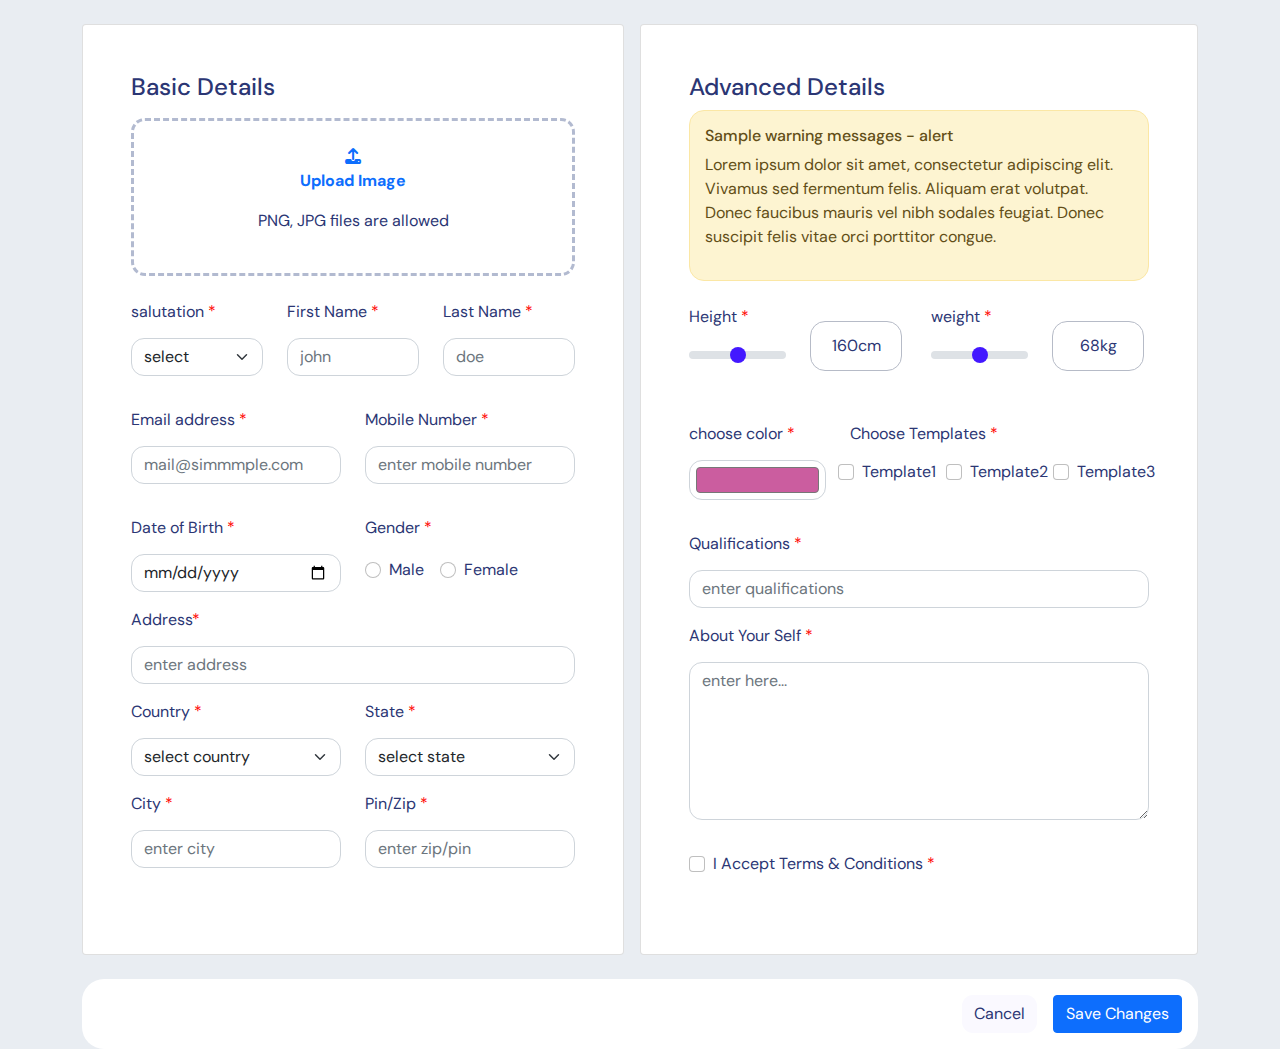
==== index.html @ 8b4890e4 "boots3" ====
<!DOCTYPE html>
<html lang="en">

<head>
  <meta charset="UTF-8">
  <meta name="viewport" content="width=device-width, initial-scale=1.0">
  <title>bootstrap</title>
  <link href="https://cdn.jsdelivr.net/npm/bootstrap@5.0.2/dist/css/bootstrap.min.css" rel="stylesheet"
    integrity="sha384-EVSTQN3/azprG1Anm3QDgpJLIm9Nao0Yz1ztcQTwFspd3yD65VohhpuuCOmLASjC" crossorigin="anonymous">
  <script src="https://cdn.jsdelivr.net/npm/bootstrap@5.0.2/dist/js/bootstrap.bundle.min.js"
    integrity="sha384-MrcW6ZMFYlzcLA8Nl+NtUVF0sA7MsXsP1UyJoMp4YLEuNSfAP+JcXn/tWtIaxVXM"
    crossorigin="anonymous"></script>
  <link rel="stylesheet" href="bootstrap.css">
  <link rel="stylesheet" href="responsive.css">
  <link rel="stylesheet" href="bootstrap-5.0.2-dist/css/bootstrap.min.css">
  <link rel="stylesheet" href="https://cdnjs.cloudflare.com/ajax/libs/font-awesome/6.5.1/css/all.min.css">
  <link rel="preconnect" href="https://fonts.googleapis.com">
  <link rel="preconnect" href="https://fonts.gstatic.com" crossorigin>
  <link
    href="https://fonts.googleapis.com/css2?family=DM+Sans:ital,opsz,wght@0,9..40,100..1000;1,9..40,100..1000&family=Montserrat:ital,wght@0,100..900;1,100..900&display=swap"
    rel="stylesheet">
</head>

<body>
  <section class="layout">
    <div class="container d-flex gap-3">
      <div class="card p-5 mb-4 mt-4">
        <div class="title">
          <h4>Basic Details</h4>
          <label class="upload d-flex p-4 mt-3 ">
            <div class="text-center max-auto" style="width: 250px;">
              <i class="fa-solid fa-upload text-primary"></i>
              <p class="fw-bolder text-primary">Upload Image</p>
              <p class="fw-500 fs-12px ">PNG, JPG files are allowed</p>
            </div>
          </label>
          <div class="row mb-3 mt-4">
            <div class="col-lg-4">
              <label for="salutation" class="form-label">salutation </label>
              <select class="form-select" aria-label="Default select example">
                <option selected>select</option>
                <option value="1">mr</option>
                <option value="2">mrs</option>
                <!-- <option value="3"></option> -->
              </select>
            </div>
            <div class="col-lg-4">
              <label for="firstname" class="form-label">First Name </label>
              <input type="text" class="form-control" placeholder="john" aria-label="First name">
            </div>
            <div class="col-lg-4 mb-3">
              <label for="LastName" class="form-label">Last Name </label>
              <input type="text" class="form-control" placeholder="doe" aria-label="Last name">
            </div>
          </div>
        </div>
        <div class="row mb-3">
          <div class="col-lg-6 mb-3">
            <form>
              <label for="exampleInputEmail1" class="form-label">Email address </label>
              <input type="email" class="form-control" id="exampleInputEmail1" placeholder="mail@simmmple.com"
                aria-describedby="emailHelp">
              <!-- <div id="emailHelp" class="form-text">We'll never share your email with anyone else.</div> -->
          </div>
          </form>
          <div class="col-lg-6 mb-3">
            <label for="MobileNumber " class="form-label">Mobile Number </label>
            <input type="number" class="form-control" id="exampleInputEmail1" placeholder="enter mobile number"
              aria-describedby="emailHelp">
          </div>
        </div>
        <div class="row">
          <div class="col-lg-6 mb-3">
            <label for="DateofBirth" class="form-label">Date of Birth </label>
            <input type="date" class="form-control" placeholder="select date of birth" aria-label="date">
          </div>
          <div class="col-lg-6">
            <label for="Gender" class="form-label ">Gender </label>
            <div class="d-flex">
              <div class="form-check form-check-inline">
                <input class="form-check-input mt-2" type="radio" name="inlineRadioOptions" id="inlineRadio1"
                  value="option1">
                <label class="form-check-label mt-1" for="inlineRadio1">Male</label>
              </div>
              <div class="form-check form-check-inline">
                <input class="form-check-input mt-2" type="radio" name="inlineRadioOptions" id="inlineRadio2"
                  value="option2">
                <label class="form-check-label mt-1" for="inlineRadio2">Female</label>
              </div>
            </div>
          </div>
        </div>
        <div>
          <div class="mb-3">
            <label for="Address" class="form-label">Address</label>
            <input type="text" class="form-control" id="formGroupExampleInput" placeholder="enter address">
          </div>
        </div>
        <div class="row">
          <div class="col-lg-6 mb-3">
            <label for="Country" class="form-label">Country </label>
            <select class="form-select" aria-label="Default select example">
              <option selected>select country</option>
              <option value="1">One</option>
              <option value="2">Two</option>
              <option value="3">Three</option>
            </select>
          </div>
          <div class="col-lg-6 mb-3">
            <label for="State" class="form-label">State </label>
            <select class="form-select" aria-label="Default select example">
              <option selected>select state</option>
              <option value="1">One</option>
              <option value="2">Two</option>
              <option value="3">Three</option>
            </select>
          </div>
        </div>
        <div class="row">
          <div class="col-lg-6 mb-3">
            <label for="City" class="form-label">City </label>
            <input type="text" class="form-control" placeholder="enter city" aria-label="City">
          </div>
          <div class="col-lg-6">
            <label for="zip" class="form-label">Pin/Zip </label>
            <input type="text" class="form-control" placeholder="enter zip/pin " aria-label="Zip">
          </div>
        </div>
      </div>

      <div class="card p-5 mb-4 mt-4">
        <!-- <div class="card "> -->
        <div class="title_advanced">
          <h4>Advanced Details</h4>
        </div>
        <div class="Sample">
          <h6>Sample warning messages - alert</h6>
          <p>Lorem ipsum dolor sit amet, consectetur adipiscing elit. Vivamus sed fermentum felis. Aliquam erat
            volutpat. Donec faucibus mauris vel nibh sodales feugiat. Donec suscipit felis vitae orci porttitor congue.
          </p>
        </div>
        <div class="row mb-3 mt-4">
          <div class="col-lg-3 mb-3">
            <label for="Height" class="form-label">Height </label>
            <!-- <label for="customRange1" class="form-label">Example range</label> -->
            <input type="range" class="form-range" id="customRange1">
          </div>
          <div class="col-lg-3 mb-3">
            <input type="text" class="size mt-3" value="160cm">
          </div>
          <div class="col-lg-3">
            <label for="Height" class="form-label">weight </label>
            <!-- <label for="customRange1" class="form-label">Example range</label> -->
            <input type="range" class="form-range" id="customRange1">
          </div>
          <div class="col-lg-3">
            <input type="text" class="size mt-3" value="68kg">
          </div>
        </div>
        <div class="row">
          <div class="col-lg-4  mb-3 mt-3">
            <label for="color picker" class="form-label">choose color </label>
            <div class="d-flex">
              <input type="color" class="form-control form-control-color" id="exampleColorInput" value="#CB5D9F"
                title="Choose your color">
            </div>
          </div>
          <div class="col-lg-8 mb-3 mt-3">
            <label for="" class="form-label">Choose Templates </label>
            <div class="d-flex">
              <div class="row fs-12">
                <div class="form-check col-lg-4 ">
                  <input class="form-check-input" type="checkbox" id="inlineCheckbox1" value="option1">
                  <label class="form-check-label temp" for="inlineCheckbox1">Template1</label>
                </div>
                <div class="form-check col-lg-4 ">
                  <input class="form-check-input" type="checkbox" id="inlineCheckbox2" value="option2">
                  <label class="form-check-label temp" for="inlineCheckbox2">Template2</label>
                </div>
                <div class="form-check col-lg-4 ">
                  <input class="form-check-input" type="checkbox" id="inlineCheckbox2" value="option2">
                  <label class="form-check-label temp" for="inlineCheckbox2">Template3</label>
                </div>
              </div>
            </div>
          </div>
        </div>
        <div>
          <div class="mb-3 mt-3">
            <label for="formGroupExampleInput" class="form-label">Qualifications </label>
            <input type="text" class="form-control" id="formGroupExampleInput" placeholder="enter qualifications">
          </div>
        </div>
        <div>
          <div class="mb-3">
            <label for="exampleFormControlTextarea1" class="form-label">About Your Self </label>
            <textarea class="form-control" id="exampleFormControlTextarea1" rows="6"
              placeholder="enter here..."></textarea>
          </div>
        </div>
        <div>
          <div class="form-check  mb-3 mt-3">
            <input class="form-check-input" type="checkbox" value="" id="defaultCheck1">
            <label class="form-label" for="defaultCheck1">
              I Accept Terms & Conditions
            </label>
          </div>
        </div>
      </div>
    </div>
    </div>
    </div>
    <div class="container">
      <div class="footer bg-white p-3 d-flex justify-content-md-end">
      <div class=" gap-2 d-md-flex justify-content-md-end">
        <button class="btn style me-md-2" type="button">Cancel</button>
        <button class="btn btn-primary" type="button">Save Changes</button>
      </div>
    </div>
    </div>
  </section>
</body>

</html>
---- responsive.css ----
@media screen  and (max-width:1200px){
    .card{
       max-width: 100%;
    }
    .container{
        flex-direction: column !important;
        align-items:center;
    }
    .footer{
        justify-content: end;
    }
}
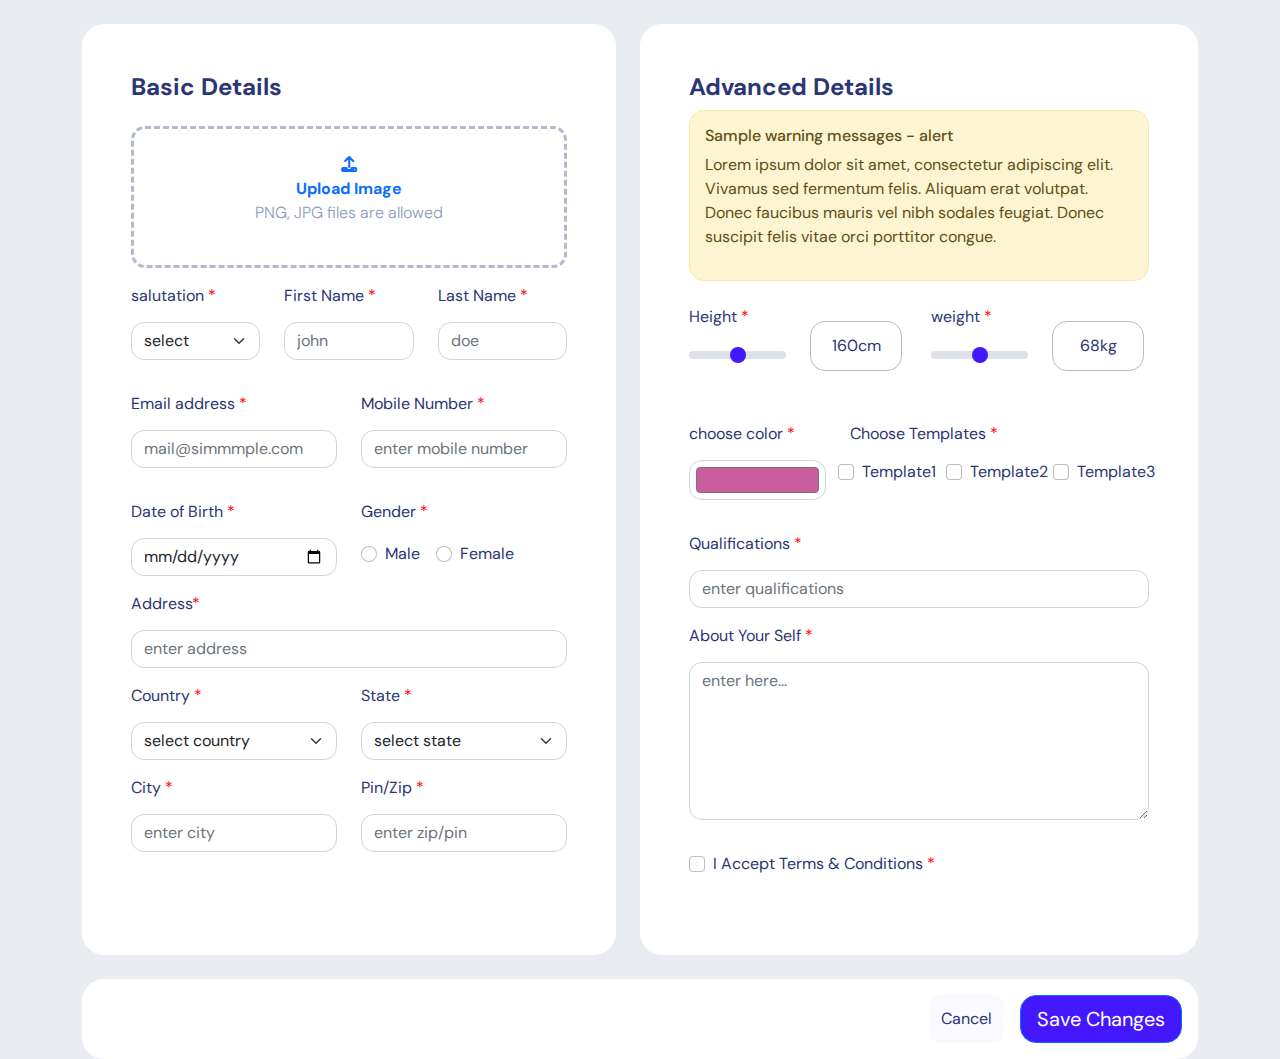
==== commit b51c67a0: "boots4" ====
--- a/index.html
+++ b/index.html
@@ -23,19 +23,20 @@
 
 <body>
   <section class="layout">
-    <div class="container d-flex gap-3">
+    <div class="container d-flex gap-4 ">
       <div class="card p-5 mb-4 mt-4">
         <div class="title">
           <h4>Basic Details</h4>
+        </div>
           <label class="upload d-flex p-4 mt-3 ">
             <div class="text-center max-auto" style="width: 250px;">
               <i class="fa-solid fa-upload text-primary"></i>
-              <p class="fw-bolder text-primary">Upload Image</p>
-              <p class="fw-500 fs-12px ">PNG, JPG files are allowed</p>
+              <p class="fw-bolder text-primary m-0">Upload Image</p>
+              <p class="fw-light light ">PNG, JPG files are allowed</p>
             </div>
           </label>
-          <div class="row mb-3 mt-4">
-            <div class="col-lg-4">
+          <div class="row mt-3 mb-3 ">
+            <div class="col-lg-4 col-md-6 mb-3">
               <label for="salutation" class="form-label">salutation </label>
               <select class="form-select" aria-label="Default select example">
                 <option selected>select</option>
@@ -44,15 +45,14 @@
                 <!-- <option value="3"></option> -->
               </select>
             </div>
-            <div class="col-lg-4">
-              <label for="firstname" class="form-label">First Name </label>
+            <div class="col-lg-4 col-md-6 mb-3 ">
+              <label for="firstname" class="form-label ">First Name </label>
               <input type="text" class="form-control" placeholder="john" aria-label="First name">
             </div>
-            <div class="col-lg-4 mb-3">
-              <label for="LastName" class="form-label">Last Name </label>
+            <div class="col-lg-4 col-md-6 mb-3">
+              <label for="LastName" class="form-label ">Last Name </label>
               <input type="text" class="form-control" placeholder="doe" aria-label="Last name">
             </div>
-          </div>
         </div>
         <div class="row mb-3">
           <div class="col-lg-6 mb-3">
@@ -130,7 +130,7 @@
 
       <div class="card p-5 mb-4 mt-4">
         <!-- <div class="card "> -->
-        <div class="title_advanced">
+        <div class="title">
           <h4>Advanced Details</h4>
         </div>
         <div class="Sample">
@@ -145,7 +145,7 @@
             <!-- <label for="customRange1" class="form-label">Example range</label> -->
             <input type="range" class="form-range" id="customRange1">
           </div>
-          <div class="col-lg-3 mb-3">
+          <div class="col-lg-3 mb-3 col-md-6 mb-3">
             <input type="text" class="size mt-3" value="160cm">
           </div>
           <div class="col-lg-3">
@@ -178,8 +178,8 @@
                   <label class="form-check-label temp" for="inlineCheckbox2">Template2</label>
                 </div>
                 <div class="form-check col-lg-4 ">
-                  <input class="form-check-input" type="checkbox" id="inlineCheckbox2" value="option2">
-                  <label class="form-check-label temp" for="inlineCheckbox2">Template3</label>
+                  <input class="form-check-input" type="checkbox" id="inlineCheckbox3" value="option2">
+                  <label class="form-check-label temp" for="inlineCheckbox3">Template3</label>
                 </div>
               </div>
             </div>
@@ -187,8 +187,8 @@
         </div>
         <div>
           <div class="mb-3 mt-3">
-            <label for="formGroupExampleInput" class="form-label">Qualifications </label>
-            <input type="text" class="form-control" id="formGroupExampleInput" placeholder="enter qualifications">
+            <label for="formGroupExampleInputq" class="form-label">Qualifications </label>
+            <input type="text" class="form-control" id="formGroupExampleInputq" placeholder="enter qualifications">
           </div>
         </div>
         <div>
@@ -214,7 +214,7 @@
       <div class="footer bg-white p-3 d-flex justify-content-md-end">
       <div class=" gap-2 d-md-flex justify-content-md-end">
         <button class="btn style me-md-2" type="button">Cancel</button>
-        <button class="btn btn-primary" type="button">Save Changes</button>
+        <button class="btn btn-primary btn-lg" type="button">Save Changes</button>
       </div>
     </div>
     </div>
--- a/responsive.css
+++ b/responsive.css
@@ -1,10 +1,12 @@
 @media screen  and (max-width:1200px){
     .card{
        max-width: 100%;
+       margin: 7px;
     }
     .container{
         flex-direction: column !important;
         align-items:center;
+        padding: 0px;
     }
     .footer{
         justify-content: end;
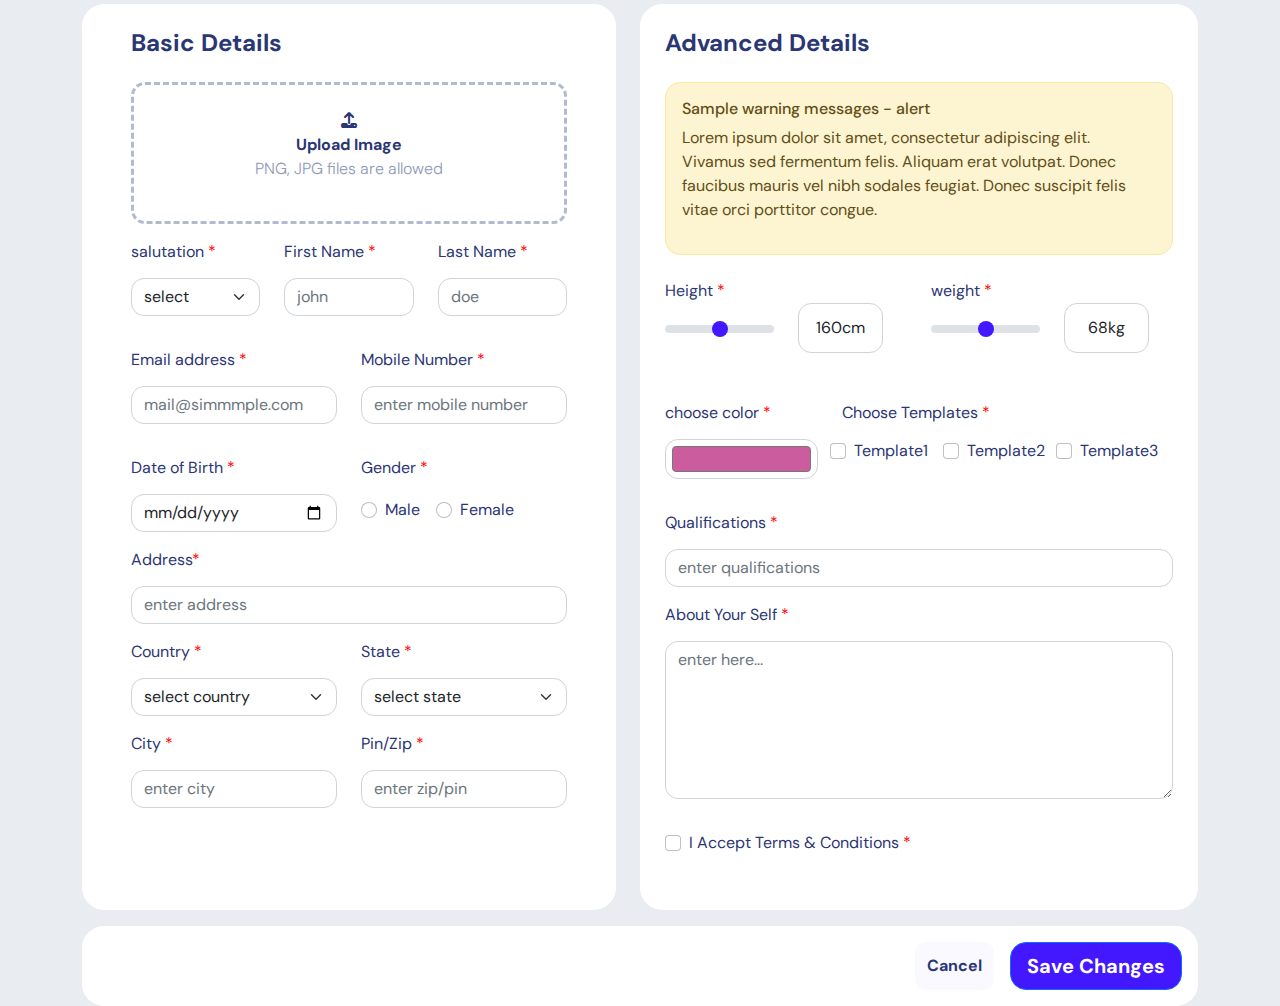
==== commit 3acba6aa: "boots5" ====
--- a/index.html
+++ b/index.html
@@ -24,14 +24,14 @@
 <body>
   <section class="layout">
     <div class="container d-flex gap-4 ">
-      <div class="card p-5 mb-4 mt-4">
+      <div class="card pt-4 p-5 mb-3 mt-1">
         <div class="title">
           <h4>Basic Details</h4>
         </div>
           <label class="upload d-flex p-4 mt-3 ">
             <div class="text-center max-auto" style="width: 250px;">
-              <i class="fa-solid fa-upload text-primary"></i>
-              <p class="fw-bolder text-primary m-0">Upload Image</p>
+              <i class="fa-solid fa-upload text"></i>
+              <p class="fw-bolder text m-0">Upload Image</p>
               <p class="fw-light light ">PNG, JPG files are allowed</p>
             </div>
           </label>
@@ -128,12 +128,12 @@
         </div>
       </div>
 
-      <div class="card p-5 mb-4 mt-4">
+      <div class="card pt-4 p-4 mb-3 mt-1">
         <!-- <div class="card "> -->
-        <div class="title">
+        <div class="title ">
           <h4>Advanced Details</h4>
         </div>
-        <div class="Sample">
+        <div class="Sample  p-3 mt-3">
           <h6>Sample warning messages - alert</h6>
           <p>Lorem ipsum dolor sit amet, consectetur adipiscing elit. Vivamus sed fermentum felis. Aliquam erat
             volutpat. Donec faucibus mauris vel nibh sodales feugiat. Donec suscipit felis vitae orci porttitor congue.
@@ -146,7 +146,7 @@
             <input type="range" class="form-range" id="customRange1">
           </div>
           <div class="col-lg-3 mb-3 col-md-6 mb-3">
-            <input type="text" class="size mt-3" value="160cm">
+            <input type="text" class="form-control size mt-4" value="160cm">
           </div>
           <div class="col-lg-3">
             <label for="Height" class="form-label">weight </label>
@@ -154,7 +154,7 @@
             <input type="range" class="form-range" id="customRange1">
           </div>
           <div class="col-lg-3">
-            <input type="text" class="size mt-3" value="68kg">
+            <input type="text" class="form-control size mt-4" value="68kg">
           </div>
         </div>
         <div class="row">
--- a/responsive.css
+++ b/responsive.css
@@ -1,14 +1,16 @@
 @media screen  and (max-width:1200px){
     .card{
        max-width: 100%;
-       margin: 7px;
+    margin-top: 7px !important;
+    margin-bottom: 7px !important;
     }
     .container{
         flex-direction: column !important;
         align-items:center;
         padding: 0px;
+        
     }
     .footer{
         justify-content: end;
-    }
+    } 
 }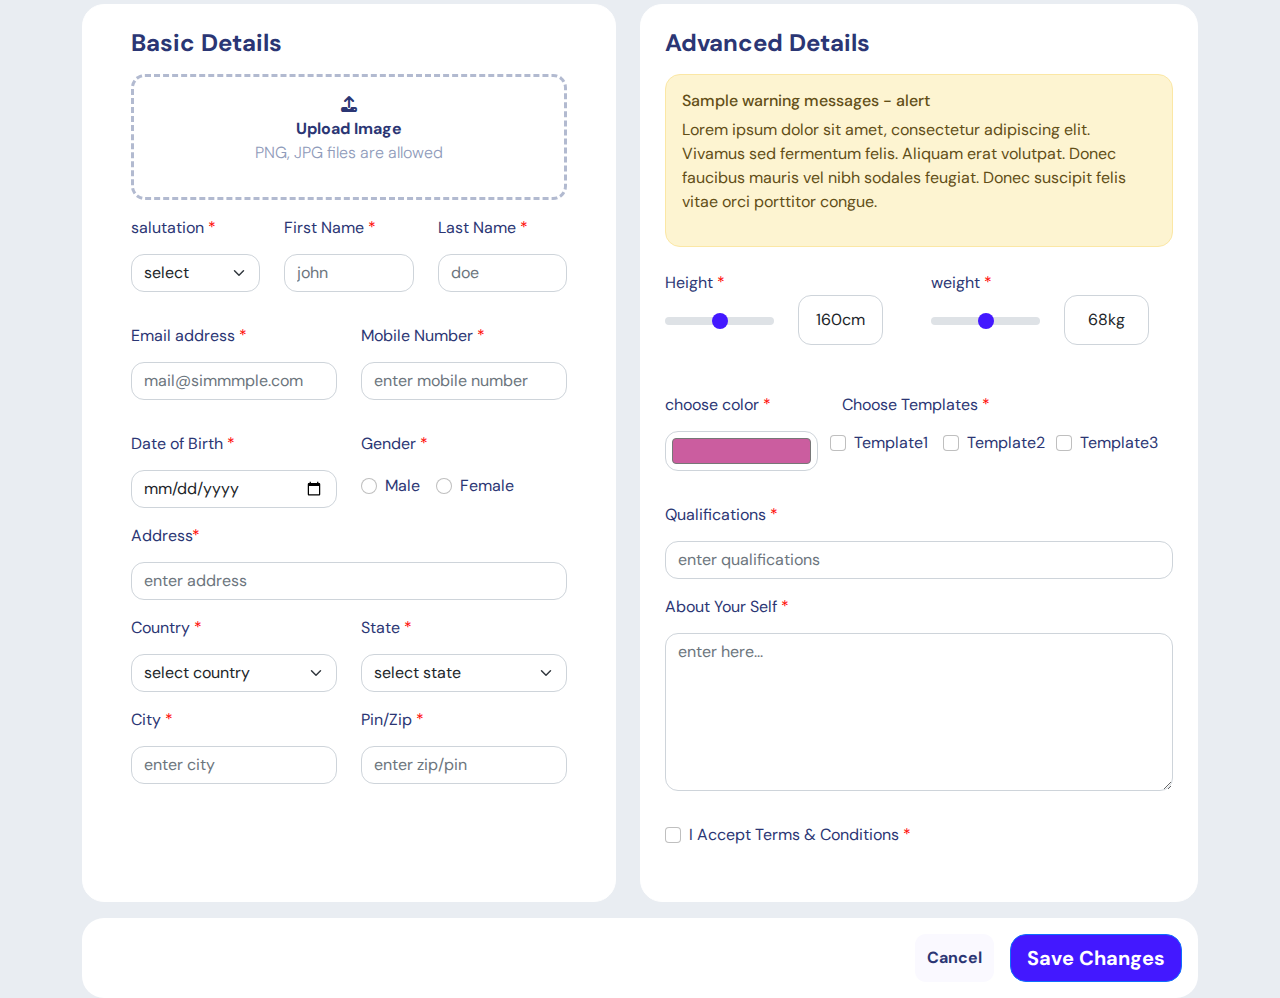
==== commit 3cc2b865: "boots6" ====
--- a/index.html
+++ b/index.html
@@ -28,7 +28,7 @@
         <div class="title">
           <h4>Basic Details</h4>
         </div>
-          <label class="upload d-flex p-4 mt-3 ">
+          <label class="upload d-flex p-3 mt-2 ">
             <div class="text-center max-auto" style="width: 250px;">
               <i class="fa-solid fa-upload text"></i>
               <p class="fw-bolder text m-0">Upload Image</p>
@@ -133,7 +133,7 @@
         <div class="title ">
           <h4>Advanced Details</h4>
         </div>
-        <div class="Sample  p-3 mt-3">
+        <div class="Sample  p-3 mt-2">
           <h6>Sample warning messages - alert</h6>
           <p>Lorem ipsum dolor sit amet, consectetur adipiscing elit. Vivamus sed fermentum felis. Aliquam erat
             volutpat. Donec faucibus mauris vel nibh sodales feugiat. Donec suscipit felis vitae orci porttitor congue.
